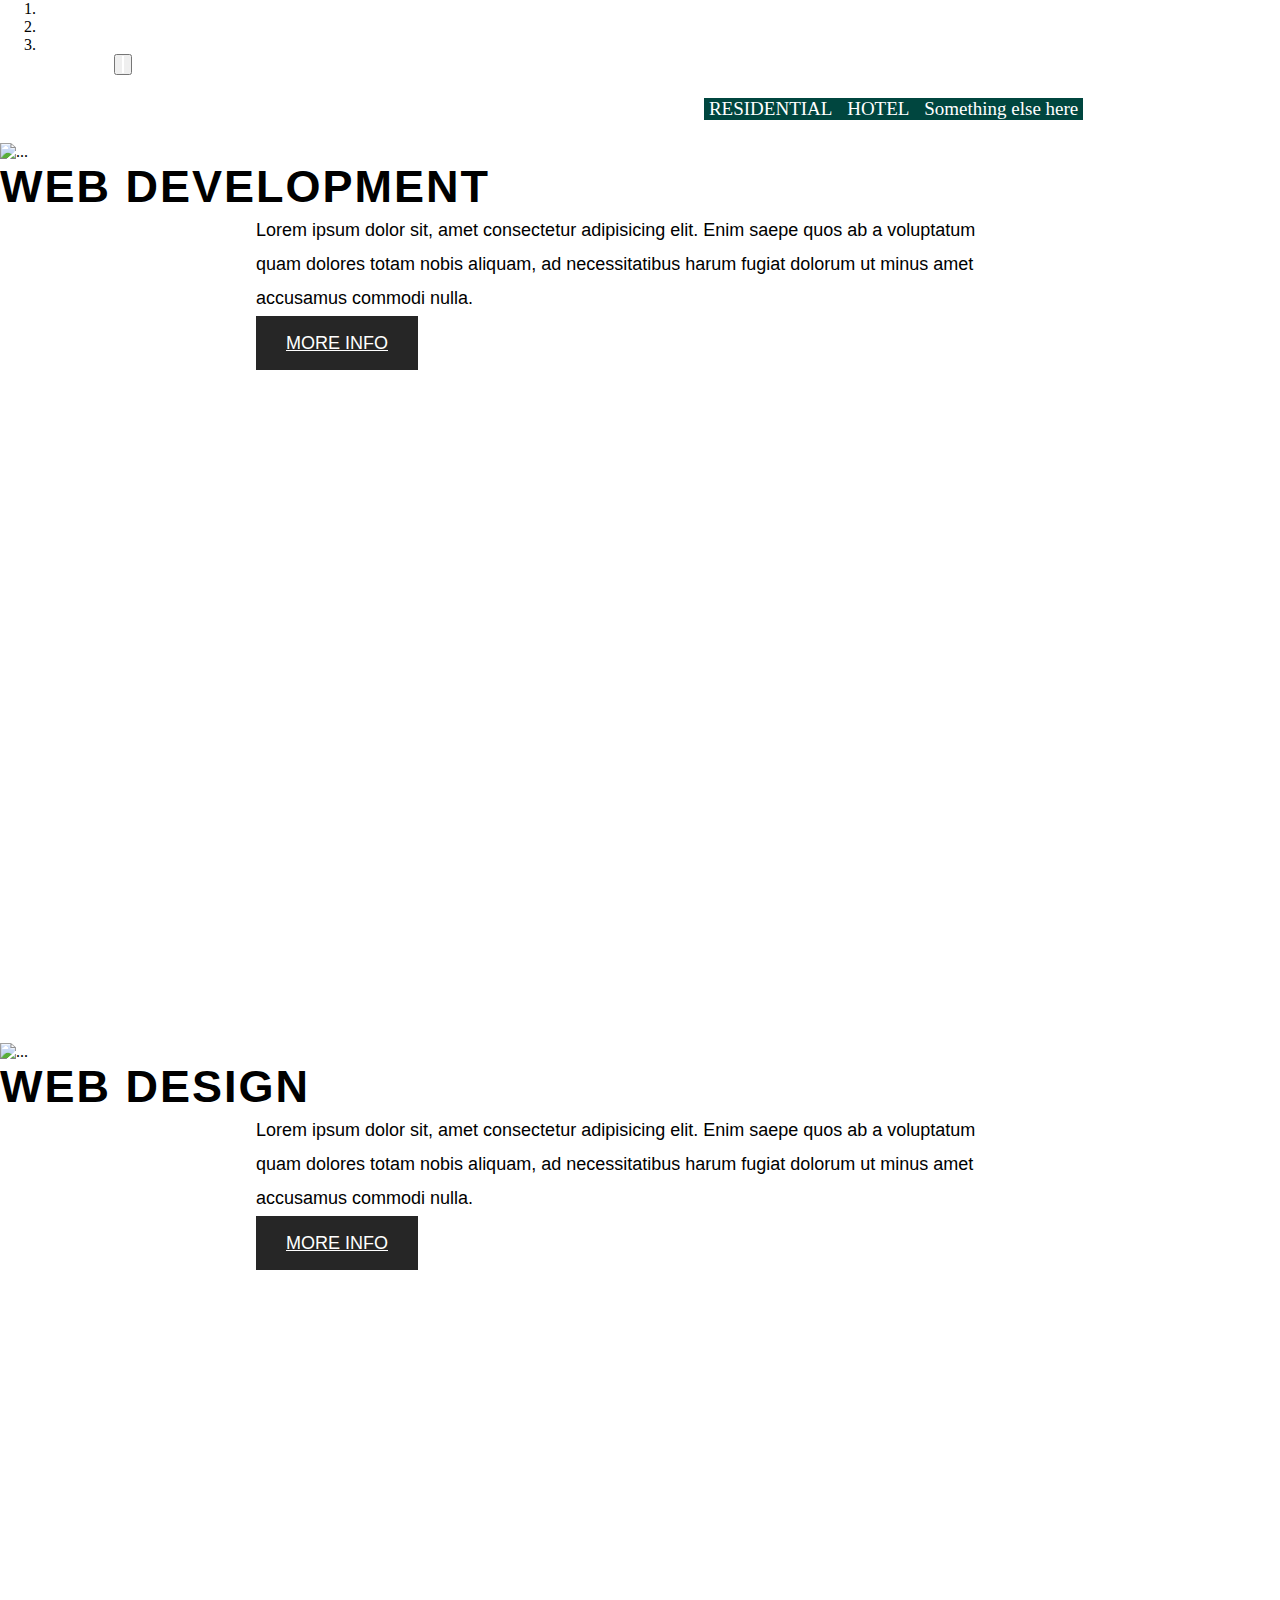
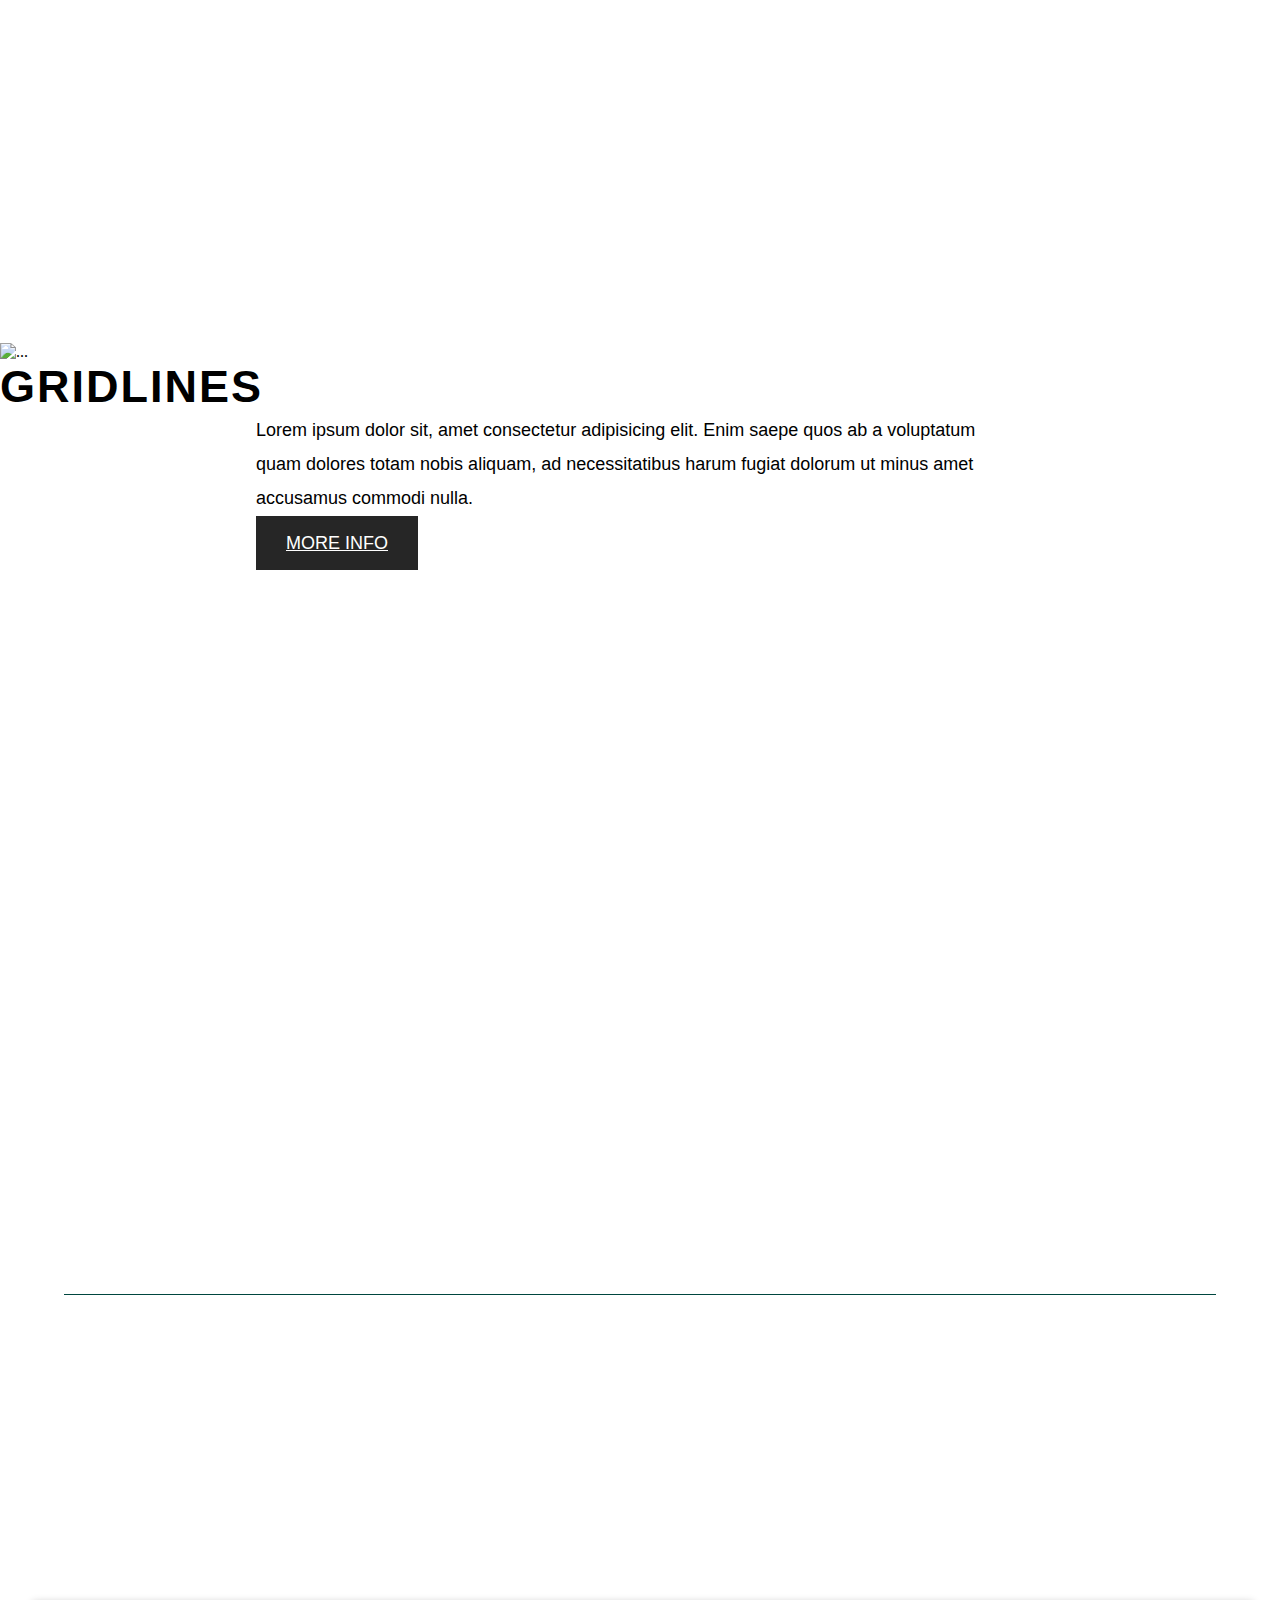
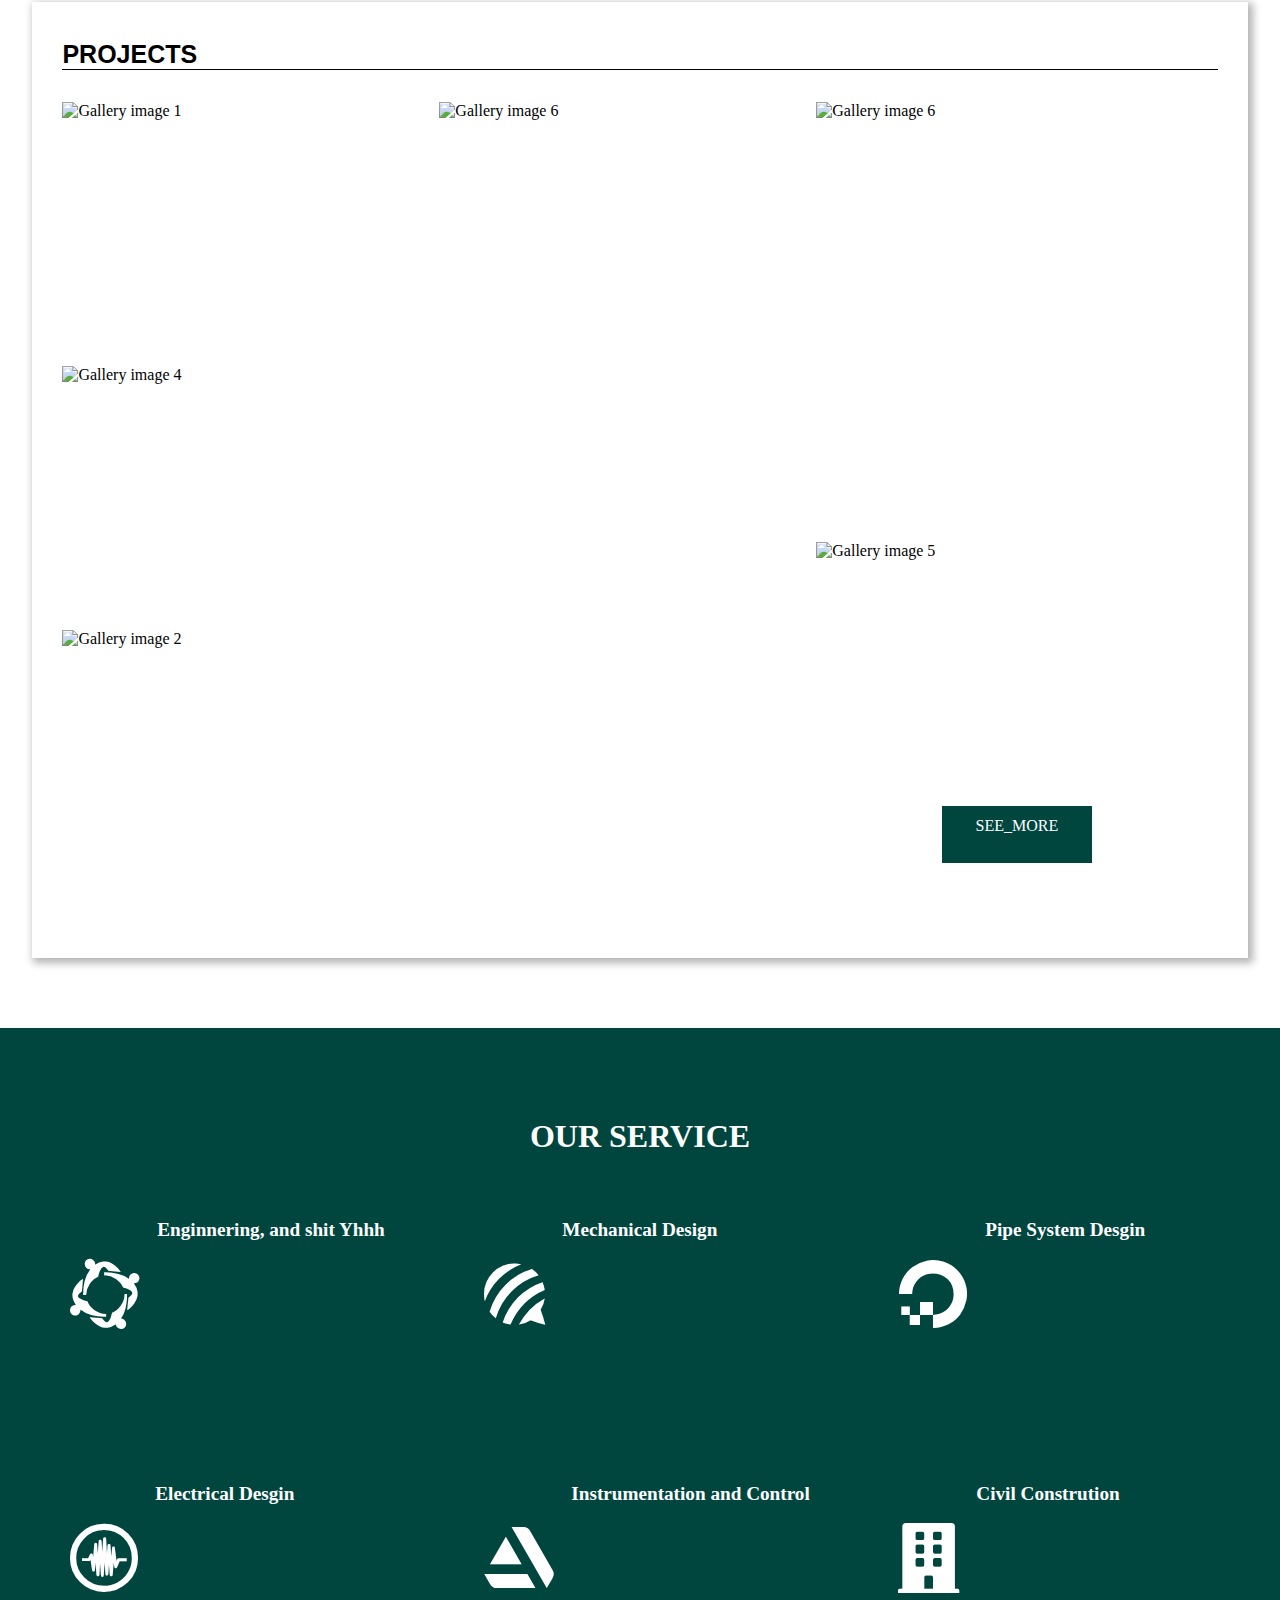
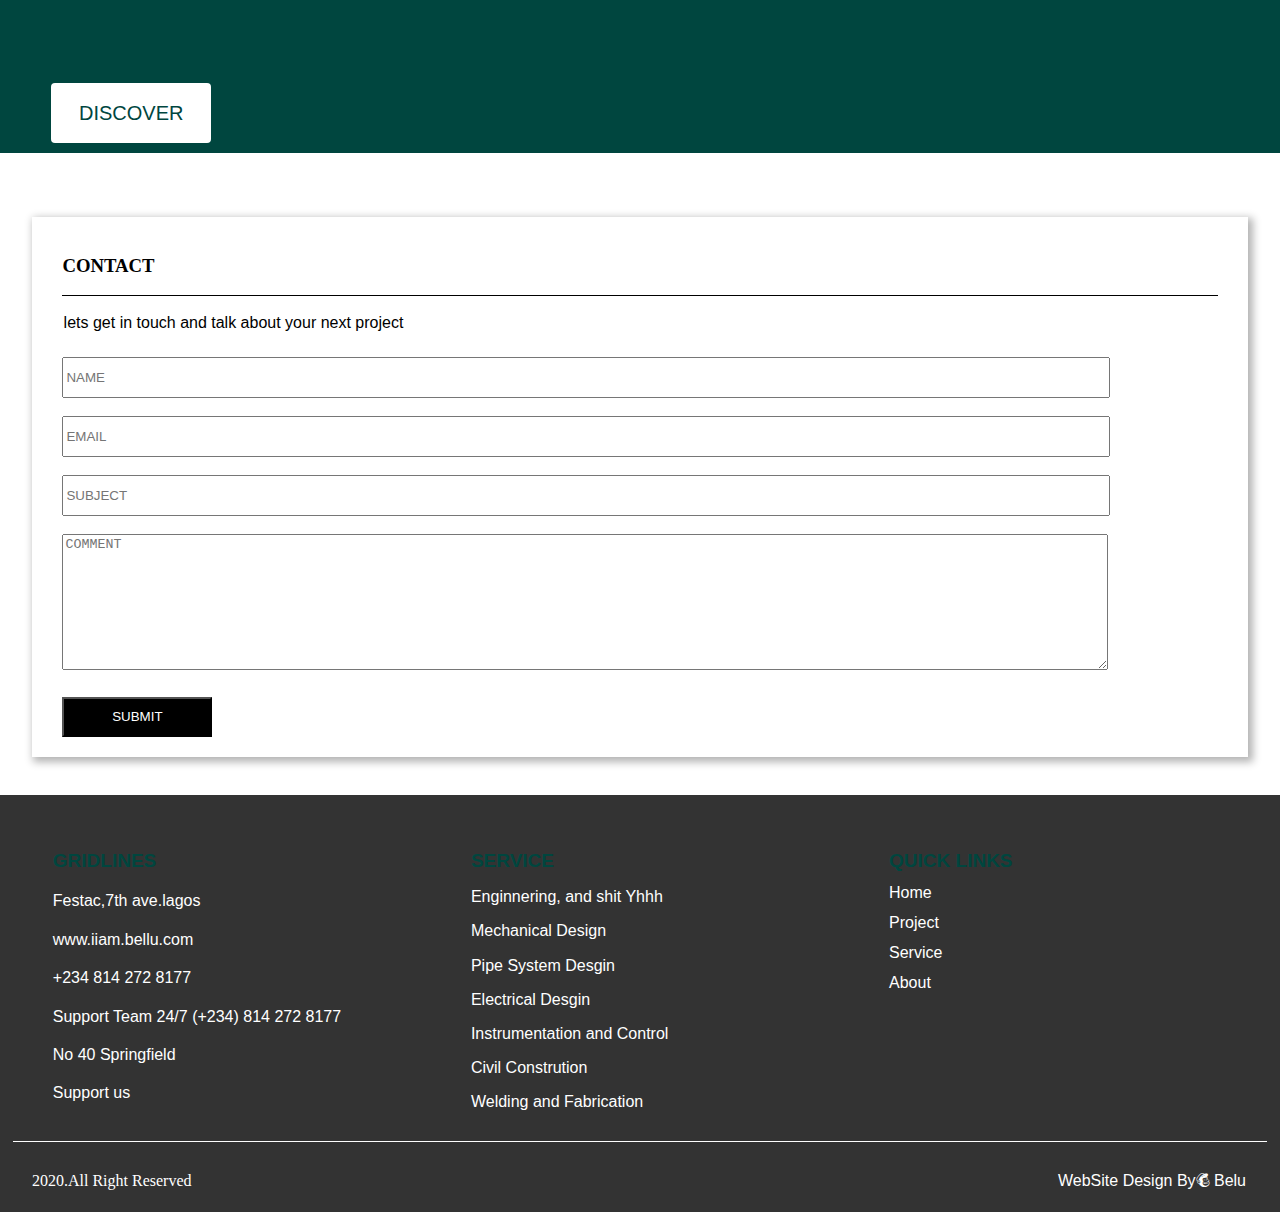
==== index.html @ 049f3a86 "Add files via upload" ====
<!DOCTYPE html>
<html>

<head>
    <meta name="viewport" content="width=device-width,initial-scale=1,maximum-scale=1,user-scalable=no">
    <meta http-equiv="X-UA-Compatible" content="IE=edge,chrome=1">
    <meta name="HandheldFriendly" content="true">
    <meta charset="UTF-8">
    <meta name="viewport" content="width=device-width, initial-scale=1.0">
    <!--icons link-->
    <link rel="stylesheet" href="https://cdnjs.cloudflare.com/ajax/libs/font-awesome/4.7.0/css/font-awesome.min.css">

    <link rel="stylesheet" href="https://cdn.jsdelivr.net/npm/bootstrap@4.5.3/dist/css/bootstrap.min.css" integrity="sha384-TX8t27EcRE3e/ihU7zmQxVncDAy5uIKz4rEkgIXeMed4M0jlfIDPvg6uqKI2xXr2" crossorigin="anonymous">
    <link rel="stylesheet" href="https://cdnjs.cloudflare.com/ajax/libs/animate.css/4.1.1/animate.min.css" />


    <link rel="stylesheet" href="./css/all.css">
    <link rel="stylesheet" href="./css/nav-bar.css">

    <link rel="stylesheet" href="./css/carousel.css">
    <link rel="stylesheet" href="./css/aos.css">
    <link rel="stylesheet" href="./css/grid.css">
    <!---main style-->
    <link rel="stylesheet" href="./css/popci.css">
    <title>BR GRIDLINES</title>

</head>

<body>
    <div id="carouselExampleIndicators" class="carousel slide" data-ride="carousel">
        <ol class="carousel-indicators">
            <li data-target="#carouselExampleIndicators" data-slide-to="0" class="active"></li>
            <li data-target="#carouselExampleIndicators" data-slide-to="1"></li>
            <li data-target="#carouselExampleIndicators" data-slide-to="2"></li>
        </ol>
        <div class="carousel-inner">
            <nav class="navbar navbar-expand-lg navbar-light bg-light fixed-top container-fluid">
                <a class="navbar-brand" href="./index.html" style="color: white;">BR GRIDLINES</a>
                <button class="navbar-toggler" type="button" data-toggle="collapse" data-target="#navbarNav" aria-controls="navbarNav" aria-expanded="false" aria-label="Toggle navigation">
                    <span class="navbar-toggler-icon"></span>
                </button>
                <div class="collapse navbar-collapse " id="navbarNav">
                    <ul class="navbar-nav ">

                        <li class="nav-item">
                            <a href="#" class="nav-link" class="sr-only">CAPBILITIES</a>

                        </li>
                        <li class="nav-item">

                            <a href="./project.html" class="nav-link">PROJECT</a></li>
                        </li>


                        <li class="nav-item dropdown">
                            <a class="nav-link dropdown-toggle" href="#" id="navbarDropdownMenuLink" role="button" data-toggle="dropdown" aria-haspopup="true" aria-expanded="false">
                                BUILDING
                            </a>
                            <div class="dropdown-menu" aria-labelledby="navbarDropdownMenuLink">
                                <a class="dropdown-item" href="./building.html">RESIDENTIAL</a>
                                <a class="dropdown-item" href="#">HOTEL</a>
                                <a class="dropdown-item" href="#">Something else here</a>
                            </div>
                        </li>
                        <li class="nav-item">
                            <a href="" class="nav-link">SERVICE</a>
                        </li>
                        <li class="nav-item">
                            <a href="./about.html" class="nav-link">ABOUT</a>
                        </li>
                    </ul>
                </div>

            </nav>
            <div class="carousel-item active">
                <img src="./image/background2.jpg" class="d-block w-100" alt="...">
                <div class="carousel-caption  d-md-block">
                    <h5 class="animate__animated animate__backInDown" style="animation-delay: 1s;" class="web-h5">WEB DEVELOPMENT
                    </h5>
                    <p class=" animate__animated animate__backInDown" style="animation-delay: 2s;">Lorem ipsum dolor sit, amet consectetur adipisicing elit. Enim saepe quos ab a voluptatum quam dolores totam nobis aliquam, ad necessitatibus harum fugiat dolorum ut minus amet accusamus commodi nulla.</p>
                    <p class=" animate__animated animate__backInDown" style="animation-delay: 3s;"><a href="#">More
                            Info</a></p>
                </div>
            </div>
            <div class="carousel-item">
                <img src="./image/piotr-chrobot-6oUsyeYXgTg-unsplash.jpg" class="d-block w-100" alt="...">
                <div class="carousel-caption  d-md-block">
                    <h5 class=" animate__animated animate__rubberBand" style="animation-delay: 1s;">WEB Design</h5>
                    <p class="animate__animated animate__rubberBand" style="animation-delay: 2s;">Lorem ipsum dolor sit, amet consectetur adipisicing elit. Enim saepe quos ab a voluptatum quam dolores totam nobis aliquam, ad necessitatibus harum fugiat dolorum ut minus amet accusamus commodi nulla.</p>
                    <p class="animate__animated animate__rubberBand" style="animation-delay: 3s;"><a href="#">More
                            Info</a></p>
                </div>
            </div>
            <div class="carousel-item">
                <img src="./image/etienne-beauregard-riverin-B0aCvAVSX8E-unsplash.jpg" class="d-block w-100" alt="...">
                <div class="carousel-caption  d-md-block">
                    <h5 class="animate__animated animate__lightSpeedInRight" style="animation-delay: 1s;">GRIDLINES</h5>
                    <p class="animate__animated animate__lightSpeedInRight" style="animation-delay: 2s;">Lorem ipsum dolor sit, amet consectetur adipisicing elit. Enim saepe quos ab a voluptatum quam dolores totam nobis aliquam, ad necessitatibus harum fugiat dolorum ut minus amet accusamus commodi nulla.</p>
                    <p class="animate__animated animate__lightSpeedInRight" style="animation-delay: 3s;"><a href="#">More Info</a></p>
                </div>
            </div>
        </div>
        <a class="carousel-control-prev" href="#carouselExampleIndicators" role="button" data-slide="prev">

            <span class="sr-only">Previous</span>
        </a>
        <a class="carousel-control-next" href="#carouselExampleIndicators" role="button" data-slide="next">

            <span class="sr-only">Next</span>
        </a>
    </div>

    <div class="text">
        <div class="value-text">
            <div class="span" data-aos="flip-down" data-aos-easing="ease-out-quad">
                <span>Lorem ipsum dolor sit amet consectetur adipisicing elit.
                    Illum ipsa voluptatibus doloribus explicabo obcaecati ullam culpa sint atque? Consequuntur cum,
                    Lorem ipsum dolor sit amet consectetur, adipisicing elit. Ab, commodi. Repellendus provident itaque,
                    officia eum a autem tenetur asperiores, earum iste quaerat alias.
                    Similique consectetur quasi voluptates, omnis consequuntur nobis.</span>
            </div>
        </div>

        <div class="value-text">
            <div class="span" data-aos="fade-right">
                <span>Lorem ipsum dolor sit amet consectetur adipisicing elit.
                    Illum ipsa voluptatibus doloribus explicabo obcaecati ullam culpa sint atque? Consequuntur cum,
                    Lorem ipsum dolor sit amet consectetur, adipisicing elit. Ab, commodi. Repellendus provident itaque,
                    officia eum a autem tenetur asperiores, earum iste quaerat alias.
                    Similique consectetur quasi voluptates, omnis consequuntur nobis.</span>
            </div>
        </div>

        <div class="value-text">
            <div class="span" data-aos="flip-right" data-aos-easing="ease-out-quad">
                <span>Lorem ipsum dolor sit amet consectetur adipisicing elit.
                    Illum ipsa voluptatibus doloribus explicabo obcaecati ullam culpa sint atque? Consequuntur cum,
                    Lorem ipsum dolor sit amet consectetur, adipisicing elit. Ab, commodi. Repellendus provident itaque,
                    officia eum a autem tenetur asperiores, earum iste quaerat alias.
                    Similique consectetur quasi voluptates, omnis consequuntur nobis.</span>
            </div>
        </div>
        <div style="height: 30px;"></div>
    </div>
    <div class="comot"></div>
    <!----project-->
    <div class="project">
        <div class="head">
            <p>PROJECTS</p>

        </div>

        <div class="comot"></div>
        <div class="container">
            <div class="gallery">
                <figure class="gallery__item gallery__item--1">
                    <img src="./image/screen/Screenshot_20201126-093305.png" alt="Gallery image 1" class="gallery__img">
                </figure>
                <figure class="gallery__item gallery__item--2">
                    <img src="./image/screen/Screenshot_20201126-093057.png" alt="Gallery image 6" class="gallery__img">
                </figure>
                <figure class="gallery__item gallery__item--3">
                    <img src="./image/screen/Screenshot_20201126-093332.png" alt="Gallery image 6" class="gallery__img">
                </figure>
                <figure class="gallery__item gallery__item--4">
                    <img src="./image/screen/Screenshot_20201126-093109.png" alt="Gallery image 4" class="gallery__img">
                </figure>
                <figure class="gallery__item gallery__item--5">
                    <img src="./image/screen/Screenshot_20201126-093252.png" alt="Gallery image 2" class="gallery__img">
                </figure>
                <figure class="gallery__item gallery__item--6">
                    <img src="./image/screen/Screenshot_20201126-093318.png" alt="Gallery image 5" class="gallery__img">
                </figure>
                <div class="comot"></div>
                <div class="gallery__item gallery__item--7">
                    <a href="project.html">
                        <div class="see-more" class="gallery__img">SEE_MORE</div>
                    </a>
                </div>


            </div>

        </div>

    </div>

    <div class="container-box">
        <h2>OUR SERVICE</h2>

        <div class="box">
            <div class="i"><i class="fab fa-hornbill"></i></div>
            <div class="t">
                <p><strong>Enginnering, and shit Yhhh</strong></p>
                <div data-aos="flip-down" data-aos-easing="ease-out-quad">
                    <span>Lorem ipsum dolor sit amet consectetur adipisicing elit. Repellendus, adipisci dolorem.
                        cumque. Quo fuga quam in ut non, at deleniti placeat amet consectetur adipisicing elit.</span>
                </div>
            </div>

        </div>

        <div class="box">
            <div class="i"><i class="fab fa-forumbee"></i></div>
            <div class="t">
                <p><strong>Mechanical Design</strong></p>
                <div data-aos="fade" data-aos-easing="ease-out-quad">
                    <span>Lorem ipsum dolor sit amet consectetur adipisicing elit. Repellendus, adipisci dolorem.
                        cumque. Quo fuga quam in ut non, at deleniti placeat amet consectetur adipisicing elit.</span>
                </div>
            </div>

        </div>

        <div class="box">
            <div class="i"><i class="fab fa-digital-ocean"></i></div>
            <div class="t">
                <p><strong>Pipe System Desgin</strong></p>
                <div data-aos="flip-left" data-aos-easing="ease-out-quad">
                    <span>Lorem ipsum dolor sit amet consectetur adipisicing elit. Repellendus, adipisci dolorem.
                        cumque. Quo fuga quam in ut non, at deleniti placeat amet consectetur adipisicing elit.</span>
                </div>
            </div>

        </div>

        <div class="box">
            <div class="i"><i class="fab fa-creative-commons-sampling"></i></div>
            <div class="t">
                <p><strong>Electrical Desgin</strong></p>
                <div data-aos="flip-up" data-aos-easing="ease-out-quad">
                    <span>Lorem ipsum dolor sit amet consectetur adipisicing elit. Repellendus, adipisci dolorem.
                        cumque. Quo fuga quam in ut non, at deleniti placeat amet consectetur adipisicing elit.</span>

                </div>
            </div>

        </div>

        <div class="box">
            <div class="i"><i class="fab fa-artstation"></i></div>
            <div class="t">
                <p><strong>Instrumentation and Control</strong></p>
                <div data-aos="flip-right" data-aos-easing="ease-out-quad">
                    <span>Lorem ipsum dolor sit amet consectetur adipisicing elit. Repellendus, adipisci dolorem.
                    cumque. Quo fuga quam in ut non, at deleniti placeat amet consectetur adipisicing elit.</span>

                </div>
            </div>

        </div>

        <div class="box">
            <div class="i"><i class="fas fa-building"></i></div>
            <div class="t">
                <p><strong>Civil Constrution</strong></p>
                <div data-aos="flip-up" data-aos-easing="ease-out-quad">
                    <span>Lorem ipsum dolor sit amet consectetur adipisicing elit. Repellendus, adipisci dolorem. cumque.
                        Quo fuga quam in ut non, at deleniti placeat amet consectetur adipisicing elit.</span>
                </div>

            </div>

        </div>

        <div class="comot"></div>
        <a href="" ">
            <button class="view "><span>DISCOVER</span></button>
        </a>

        <div style="height: 10px; "></div>
    </div>

    <div class="contact ">
        <div class="head ">
            <H3>CONTACT</H3>
            <br>
        </div>
        <br>
        <p>lets get in touch and talk about your next project</p>
        <div class="comot "></div>
        <div class="contact-form ">
            <form action=" ">
                <input type="text " name=" " id=" " placeholder="NAME " maxlength="20 " required><br><br>

                <input type="email " name=" " id=" " placeholder="EMAIL " maxlength="15 " required><br><br>

                <input type="text " name=" " id=" " placeholder="SUBJECT " maxlenght="15 " required><br><br>

                <textarea name=" " type="textarea " id=" " cols="30 " rows="10 " placeholder="COMMENT " readonly></textarea>
                <div class="comot "></div>

                <button type="submit " class="button ">SUBMIT</button>
            </form>
        </div>

    </div>

    <footer style="background-image:url(./image/One_Belleview_Station.jpg); ">
        <div class="footer-cvr ">
            <div class="footer-ul ">
                <div class="list-ul ">
                    <ul>
                        <h4>GRIDLINES</h4>
                        <li>Festac,7th ave.lagos </li>
                        <li>www.iiam.bellu.com</li>
                        <li>+234 814 272 8177</li>
                        <li>Support Team 24/7 (+234) 814 272 8177</li>
                        <li>No 40 Springfield</li>
                        <li>Support us</li>
                    </ul>
                </div>

                <div class="list-ul2 ">
                    <ul>
                        <h4>SERVICE</h4>
                        <li>Enginnering, and shit Yhhh </li>
                        <li>Mechanical Design</li>
                        <li>Pipe System Desgin</li>
                        <li>Electrical Desgin</li>
                        <li>Instrumentation and Control</li>
                        <li>Civil Constrution</li>
                        <li>Welding and Fabrication</li>
                    </ul>
                </div>

                <div class="list-ul3 ">
                    <ul>
                        <h4>QUICK LINKS</h4>
                        <li><a href="./index.html ">Home</a></li>
                        <li><a href="./project.html "> Project</a></li>
                        <li><a href=" ">Service</a></li>
                        <li><a href="./about.html ">About</a></li>

                    </ul>
                </div>
                <div style="height: 30px; "></div>
            </div>
            <div style="height: 30px; "></div>
            <div class="last-footer ">
                <div class="all ">
                    2020.All Right Reserved
                </div>
                <div class="designer ">
                    <a href="mailto:iiam.bellu@gmail.com "> WebSite Design By<i class="fab fa-mailchimp "></i> Belu</a>
                </div>
            </div>
        </div>
    </footer>
</body>
<script src="./js/aos.js "></script>

<script type="text/javascript ">
    AOS.init({
        offset: 200,
        duration: 2000,
    });
</script>

<script src="https://code.jquery.com/jquery-3.5.1.slim.min.js " integrity="sha384-DfXdz2htPH0lsSSs5nCTpuj/zy4C+OGpamoFVy38MVBnE+IbbVYUew+OrCXaRkfj " crossorigin="anonymous "></script>
<script src="https://cdn.jsdelivr.net/npm/popper.js@1.16.1/dist/umd/popper.min.js " integrity="sha384-9/reFTGAW83EW2RDu2S0VKaIzap3H66lZH81PoYlFhbGU+6BZp6G7niu735Sk7lN " crossorigin="anonymous "></script>
<script src="https://cdn.jsdelivr.net/npm/bootstrap@4.5.3/dist/js/bootstrap.min.js " integrity="sha384-w1Q4orYjBQndcko6MimVbzY0tgp4pWB4lZ7lr30WKz0vr/aWKhXdBNmNb5D92v7s " crossorigin="anonymous "></script>
<script src="./js/navbar.js "></script>


</html>
---- css/nav-bar.css ----
nav {
                  height: auto;
                  z-index: -999;
              }
              
              .bg-light {
                  transition: 750ms ease;
                  color: white;
                  background-color: transparent!important;
              }
              
              .bg-light.scrolled {
                  background-color: #00463f !important;
                  box-shadow: 0px 3px 8px 0px rgba(0, 0, 0, 0.5);
              }
              
              .navbar-yellow {
                  background-color: #00463f!important;
              }
              
              .navbar-nav,
              #navbarNav a {
                  width: auto;
                  color: white!important;
                  margin: 5px;
                  font-size: 19px;
              }
              
              .navbar-collapse {
                  margin-left: 34%;
              }
              
              .nav-item {
                  display: inline-block;
              }
              
              .navbar-nav {
                  margin: auto;
              }
              
              .navbar-nav li {
                  height: 44px;
                  width: auto;
                  border: 1px solid transparent;
                  transition: border-bottom 1s ease;
              }
              
              .navbar-nav a {
                  text-decoration: none;
                  transition: color .5s;
                  font-family: Cambria, Cochin, Georgia, Times, 'Times New Roman', serif;
              }
              
              .navbar-nav li:hover {
                  border-bottom: 1px solid white;
                  width: auto;
              }
              
              .dropdown-menu {
                  color: black!important;
                  background-color: #00463f;
              }
              
              .dropdown-menu a:hover {
                  text-decoration: underline;
                  background-color: #00463f;
              }
              
              .navbar-toggler-icon {
                  background-color: white!important;
                  border: 1px solid white!important;
                  width: 40px;
                  height: 35px;
              }
              
              @media screen and (max-width:991px) {
                  .navbar-collapse {
                      margin-left: -5px;
                  }
                  .nav-item {
                      display: block;
                  }
                  .navbar ul {
                      float: left;
                      width: 100%;
                  }
                  .nav-link a:hover {
                      border-bottom: 1px solid white;
                  }
                  .nav-link {
                      margin-top: 40px;
                  }
                  .bg-light.scrolled {
                      background-color: #00463f !important;
                      box-shadow: 0px 3px 8px 0px rgba(0, 0, 0, 0.5);
                  }
              }
              
              .about {
                  height: 40px;
                  color: white;
                  text-align: right;
              }
              
              .head-cvr .navbar-brand a {
                  font-family: 'Gill Sans', 'Gill Sans MT', Calibri, 'Trebuchet MS', sans-serif;
              }
              
              @media screen and (max-width:360px) {
                  .navbar-nav li:hover {
                      border-bottom: 1px solid #00463f;
                  }
              }
---- css/carousel.css ----
.carousel-item {
    height: 100vh;
    min-height: 300px;
    background: no-repeat center center scroll;
    -webkit-background-size: cover;
    background-size: cover;
}

.carousel-caption {
    bottom: 200px;
}

.carousel-caption h5 {
    font-size: 45px;
    text-transform: uppercase;
    letter-spacing: 2px;
    font-family: 'Franklin Gothic Medium', 'Arial Narrow', Arial, sans-serif;
}

.carousel-caption p {
    width: 60%;
    margin: auto;
    font-size: 18px;
    line-height: 1.9;
    font-family: 'Trebuchet MS', 'Lucida Sans Unicode', 'Lucida Grande', 'Lucida Sans', Arial, sans-serif;
}

h5:hover,
p:hover {
    transition: 2s ease;
    color: #00463f;
}

.carousel-caption a {
    text-transform: uppercase;
    background-color: #262626;
    padding: 10px 30px;
    display: inline-block;
    color: #fff;
}

.w-100 {
    height: 100vh;
}

@media screen and (max-width:991px) {
    .carousel-caption {
        bottom: 100px;
    }
}

@media screen and (max-width:854px) {
    .carousel-caption h5 {
        font-size: larger;
    }
    .carousel-caption {
        bottom: 90px;
    }
    .carousel-caption p {
        width: 60%;
        margin: auto;
        font-size: 12px;
    }
}

@media screen and (max-width:768px) {
    .carousel-caption h5 {
        font-size: x-large;
    }
    .carousel-caption {
        bottom: 300px;
    }
    .carousel-caption p {
        width: 60%;
        margin: auto;
        font-size: 15px;
    }
}

@media screen and (max-width:732px) {
    .carousel-caption {
        bottom: 40px;
    }
}

@media screen and (max-width:640px) {
    .carousel-caption h5 {
        font-size: x-large;
    }
    .carousel-caption p {
        width: 60%;
        margin: auto;
        font-size: 13px;
    }
    .carousel-caption {
        bottom: 60px;
    }
}

@media screen and (max-width:600px) {
    .carousel-caption h5 {
        font-size: x-large;
    }
    .carousel-caption p {
        width: 60%;
        margin: auto;
        font-size: 13px;
    }
    .carousel-caption {
        bottom: 300px;
    }
}

@media screen and (max-width:500px) {
    .carousel-caption h5 {
        font-size: x-large;
    }
    .carousel-caption p {
        width: 60%;
        margin: auto;
        font-size: 13px;
    }
    .carousel-caption {
        bottom: 90px;
    }
}

@media screen and (Max-width:480px) {
    .carousel-caption h5 {
        font-size: xx-large;
    }
    .carousel-caption {
        bottom: 200px;
    }
}

@media screen and (Max-width:460px) {
    .carousel-caption h5 {
        font-size: xx-large;
    }
    .carousel-caption {
        bottom: 200px;
    }
    .carousel-caption p {
        width: 60%;
        margin: auto;
        font-size: 14px;
        line-height: 1.9;
        font-family: 'Trebuchet MS', 'Lucida Sans Unicode', 'Lucida Grande', 'Lucida Sans', Arial, sans-serif;
    }
}

@media screen and (Max-width:384px) {
    .carousel-caption h5 {
        font-size: 1.3rem;
    }
    .carousel-caption p {
        font-size: 13px;
    }
    .carousel-caption {
        bottom: 89px;
    }
}

@media screen and (Max-width:375px) {
    .carousel-caption h5 {
        font-size: large;
    }
    .carousel-caption {
        bottom: 10px;
    }
}

@media screen and (Max-width:360px) {
    .carousel-caption h5 {
        font-size: xx-large;
    }
    .carousel-caption {
        bottom: 200px;
    }
    .carousel-caption p {
        width: 300px;
        margin: auto;
        font-size: 14px;
        text-align: center;
    }
}

@media screen and (Max-width:320px) {
    .carousel-caption h5 {
        font-size: medium;
    }
    .carousel-caption {
        bottom: 80px;
    }
    .carousel-caption p {
        width: 60%;
        margin: auto;
        font-size: 11px;
    }
}
---- css/grid.css ----
*,
*::after,
*::before {
  margin: 0;
  

}

html {
  box-sizing: border-box;
   
}


.container {
  width: 95%;
  margin: 2rem auto; 
  
}

.gallery {
	
  display: grid;
  grid-template-columns: repeat(9, 1fr);
  grid-template-rows: repeat(10, 5vw);
  grid-gap: 1.5rem; 
}

.gallery__img {
  width: 100%;
  height: 100%;
  object-fit: cover;
  display: block; 
}
.gallery__img:hover{
	box-shadow: 0px 8px 16px 0px rgba(0,0,0,0.5);
	cursor: pointer;
}

.gallery__item--1 {
  grid-column-start: 1;
  grid-column-end: 4;
  grid-row-start: 1;
  grid-row-end: 4;

  /** Alternative Syntax **/
  /* grid-column: 1 / span 2;  */
  /* grid-row: 1 / span 2; */
}

.gallery__item--2 {
  grid-column-start: 4;
  grid-column-end: 7;
  grid-row-start: 1;
  grid-row-end: 4;

  /** Alternative Syntax **/
  /* grid-column: 3 / span 2;  */
  /* grid-row: 1 / span 2; */
}

.gallery__item--3 {
  grid-column-start: 7;
  grid-column-end: 10;
  grid-row-start: 1;
  grid-row-end: 6;

  /** Alternative Syntax **/
  /* grid-column: 5 / span 4;
  grid-row: 1 / span 5; */
}

.gallery__item--4 {
  grid-column-start: 1;
  grid-column-end: 7;
  grid-row-start: 4;
  grid-row-end: 7;

  /** Alternative Syntax **/
  /* grid-column: 1 / span 4;  */
  /* grid-row: 3 / span 3; */
}

.gallery__item--5 {
  grid-column-start: 1;
  grid-column-end: 7;
  grid-row-start: 7;
  grid-row-end: 10;

  /** Alternative Syntax **/
  /* grid-column: 1 / span 4; */
  /* grid-row: 6 / span 3; */
}

.gallery__item--6 {
  grid-column-start: 7;
  grid-column-end: 10;
  grid-row-start: 6;
  grid-row-end: 9;

  /** Alternative Syntax **/
  /* grid-column: 5 / span 4; */
  /* grid-row: 6 / span 3; */
}
.see-more{
 
  width:150px;
  height: 46px;
 padding-top:7% ;
  background-color:#00463f;
  color: white;
  text-align: center;
  float: right;
}
.see-more:hover{
  background-color: black;
  color: white;
}
@media screen and (max-width:854px){
	.gallery__item--1 {
		grid-column-start: 1;
		grid-column-end: 6;
		grid-row-start: 1;
		grid-row-end: 4;
	
		/** Alternative Syntax **/
		/* grid-column: 1 / span 2;  */
		/* grid-row: 1 / span 2; */
	}
	
	.gallery__item--2 {
		grid-column-start: 6;
		grid-column-end: 10;
		grid-row-start: 1;
		grid-row-end: 4;
	
		/** Alternative Syntax **/
		/* grid-column: 3 / span 2;  */
		/* grid-row: 1 / span 2; */
	}
	.gallery__item--3 {
		grid-column-start: 1;
		grid-column-end: 6;
		grid-row-start: 4;
		grid-row-end: 7;
	  
		/** Alternative Syntax **/
		/* grid-column: 5 / span 4;
		grid-row: 1 / span 5; */
	}
	  
	  .gallery__item--4 {
		grid-column-start: 6;
		grid-column-end: 10;
		grid-row-start: 4;
		grid-row-end: 7;
	  
		/** Alternative Syntax **/
		/* grid-column: 1 / span 4;  */
		/* grid-row: 3 / span 3; */
	  }
	  
	  .gallery__item--5 {
		grid-column-start: 1;
		grid-column-end: 6;
		grid-row-start: 7;
		grid-row-end: 10;
	  
		/** Alternative Syntax **/
		/* grid-column: 1 / span 4; */
		/* grid-row: 6 / span 3; */
	}
	.gallery__item--6 {
		grid-column-start: 6;
		grid-column-end: 10;
		grid-row-start: 7;
		grid-row-end: 10;
	  
		/** Alternative Syntax **/
		/* grid-column: 5 / span 4; */
		/* grid-row: 6 / span 3; */
	}
	.gallery__item--7 {
		grid-column-start: 1;
		grid-column-end: 6;
		grid-row-start: 10;
		grid-row-end: 13;
		
	}
	 
	.gallery__item--8 {
	  grid-column-start: 6;
	  grid-column-end: 10;
	  grid-row-start: 10;
	  grid-row-end: 13;
	  
	}
	
}
@media screen and (max-width:476px){
	.gallery__item--1 {
		grid-column-start: 1;
		grid-column-end: 10;
		grid-row-start: 1;
		grid-row-end: 6;
	
		/** Alternative Syntax **/
		/* grid-column: 1 / span 2;  */
		/* grid-row: 1 / span 2; */
	}
	.gallery__item--2 {
		grid-column-start: 1;
		grid-column-end: 10;
		grid-row-start: 6;
		grid-row-end: 11;
	
		/** Alternative Syntax **/
		/* grid-column: 3 / span 2;  */
		/* grid-row: 1 / span 2; */
	}
	.gallery__item--3 {
		grid-column-start: 1;
		grid-column-end: 10;
		grid-row-start: 11;
		grid-row-end: 19;
	  
		/** Alternative Syntax **/
		/* grid-column: 5 / span 4;
		grid-row: 1 / span 5; */
	}
	  
	  .gallery__item--4 {
		grid-column-start: 1;
		grid-column-end: 10;
		grid-row-start: 20;
		grid-row-end: 25;
	  
		/** Alternative Syntax **/
		/* grid-column: 1 / span 4;  */
		/* grid-row: 3 / span 3; */
	  }
	  
	  .gallery__item--5 {
		grid-column-start: 1;
		grid-column-end: 10;
		grid-row-start: 26;
		grid-row-end: 28;
	  
		/** Alternative Syntax **/
		/* grid-column: 1 / span 4; */
		/* grid-row: 6 / span 3; */
	}
	.gallery__item--6 {
		grid-column-start: 1;
		grid-column-end: 10;
		grid-row-start: 29;
		grid-row-end: 31;
	  
		/** Alternative Syntax **/
		/* grid-column: 5 / span 4; */
		/* grid-row: 6 / span 3; */
	}
	.gallery__item--7 {
		grid-column-start: 1;
		grid-column-end: 4;
		grid-row-start: 31;
		grid-row-end: 35;
		
	}
	 .see-more{
		float: left;
	 }
}
---- css/popci.css ----
body {
        margin: 0;
        /*
	background: url("/image/Gamla_Stan_Town_in_Sweden_Fine_Wallpapers2\ \(2\).jpg") no-repeat;*/
    }
    
    html {
        overflow: scroll;
        overflow-x: hidden;
        scroll-behavior: smooth;
    }
    
    .bcvr {
        width: 100%;
        height: 718px;
        background-color: rgba(38, 38, 38, 0.5);
    }
    
    .comot {
        clear: both;
    }
    
    .topimg {
        width: 100%;
        height: 68px;
    }
    
    .text {
        width: 90%;
        height: auto;
        margin: auto;
        margin-top: 4%;
        text-align: center;
        border-top: 1px #00463f solid;
        font-family: 'Franklin Gothic Medium', 'Arial Narrow', Arial, sans-serif;
        color: #00463f;
    }
    
    .value-text {
        width: 90%;
        height: auto;
        text-align: center;
        margin-left: 3.9%;
        float: left;
    }
    
    .span {
        margin-top: 3%;
    }
    /*PROJECT*/
    
    .project {
        box-shadow: 3px 3px 8px 2px rgba(0, 0, 0, 0.3);
        width: 95%;
        height: auto;
        padding-top: 3%;
        margin: auto;
        margin-top: 4%;
        background-color: white;
    }
    
    .project .head {
        width: 95%;
        margin: auto;
        border-bottom: 1px groove black;
        font-weight: bold;
    }
    
    .head p {
        font-size: 25px;
        font-family: 'Gill Sans', 'Gill Sans MT', Calibri, 'Trebuchet MS', sans-serif;
    }
    
    .container-box {
        width: 100%;
        height: auto;
        margin-top: 3%;
        background-color: #00463f;
        padding-top: 2%;
        display: inline-block;
    }
    
    .container-box h2 {
        color: white;
        margin-top: 5%;
        text-align: center;
        font-size: xx-large;
    }
    
    .box {
        width: 350px;
        height: 200px;
        margin-left: 5%;
        margin-top: 5%;
        display: flex;
        float: left;
    }
    
    .box p {
        color: white;
        font-size: larger;
    }
    
    .box span {
        opacity: 0.7;
        color: white;
        font-size: 16px;
        display: inline-block;
    }
    
    .i {
        width: 200px;
        height: 100px;
        margin-top: 40px;
    }
    
    .t {
        margin-left: 3%;
    }
    
    .view {
        width: 160px;
        margin-left: 4%;
        height: 60px;
        border-radius: 4px;
        border: none;
        color: #00463f;
        background-color: white;
        transition: all 0.5s;
        cursor: pointer;
        font-size: 20px;
        text-align: center;
    }
    
    .view span {
        transition: 0.5s;
        cursor: pointer;
        position: relative;
        display: inline-block;
        position: relative;
    }
    
    .view span:after {
        content: '>>';
        position: absolute;
        opacity: 0;
        right: -90px;
        transform: 0.5s;
        top: 0px;
    }
    
    .view:hover span {
        padding-right: 30%;
    }
    
    .view:hover span:after {
        right: 10px;
        opacity: 1;
    }
    
    .box i {
        font-size: 70px;
        color: white;
        padding: 0 .4rem;
        cursor: pointer;
    }
    /*contact*/
    
    .contact {
        height: auto;
        margin: auto;
        margin-top: 5%;
        padding-top: 3%;
        width: 95%;
        box-shadow: 3px 3px 8px 2px rgba(0, 0, 0, 0.3);
    }
    
    .contact p {
        margin-left: 2.6%;
        font-family: 'Gill Sans', 'Gill Sans MT', Calibri, 'Trebuchet MS', sans-serif;
    }
    
    .contact .head {
        width: 95%;
        margin: auto;
        border-bottom: 1px groove black;
        font-weight: bold;
    }
    
    .contact-form {
        width: 95%;
        height: 400px;
        margin: auto;
        margin-top: 2%;
    }
    
    input {
        width: 90%;
        height: 35px;
    }
    
    textarea {
        width: 90%;
        height: 130px;
    }
    
    .button {
        width: 150px;
        margin-top: 2%;
        height: 40px;
        background-color: black;
        color: white;
    }
    /*footer*/
    
    footer {
        width: 100%;
        background: url('/image/One_Belleview_Station.jpg');
        height: auto;
        margin-top: 3%;
    }
    
    .footer-cvr {
        width: 100%;
        height: auto;
        background-color: rgba(0, 0, 0, 0.8);
        padding-top: 2%;
    }
    
    .footer-ul {
        width: 98%;
        height: auto;
        display: grid;
        grid-template-columns: 1fr 1fr 1fr;
        margin: auto;
        border-bottom: 1px solid white;
    }
    
    h4 {
        color: #00463f;
    }
    
    .footer-ul a {
        text-decoration: none;
        color: white;
    }
    
    .footer-ul a:hover {
        text-decoration: underline;
        color: #00463f;
    }
    
    .list-ul ul {
        width: 340px;
        height: auto;
        color: white;
        margin-top: 7%;
        list-style: none;
        float: left;
        font-family: 'Lucida Sans', 'Lucida Sans Regular', 'Lucida Grande', 'Lucida Sans Unicode', Geneva, Verdana, sans-serif;
    }
    
    .list-ul2 ul {
        margin-top: 7%;
        width: 270px;
        height: auto;
        color: white;
        list-style: none;
        float: left;
        font-family: 'Lucida Sans', 'Lucida Sans Regular', 'Lucida Grande', 'Lucida Sans Unicode', Geneva, Verdana, sans-serif;
    }
    
    .list-ul3 ul {
        margin-top: 7%;
        width: 200px;
        height: auto;
        color: white;
        list-style: none;
        text-decoration: none;
        float: left;
        font-family: 'Lucida Sans', 'Lucida Sans Regular', 'Lucida Grande', 'Lucida Sans Unicode', Geneva, Verdana, sans-serif;
    }
    
    .list-ul li,
    .list-ul2 li,
    .list-ul3 li {
        margin-top: 6%;
    }
    
    .list-ul h4,
    .list-ul2 h4,
    .list-ul3 h4 {
        font-size: 19px;
        font-family: 'Lucida Sans', 'Lucida Sans Regular', 'Lucida Grande', 'Lucida Sans Unicode', Geneva, Verdana, sans-serif;
    }
    
    .last-footer {
        width: 95%;
        height: auto;
        margin: auto;
        display: flex;
        justify-content: space-between;
    }
    
    .all {
        width: 200px;
        height: 40px;
        color: white;
    }
    
    .designer {
        width: 190px;
        height: 40px;
        color: white;
        float: right;
        font-family: 'Trebuchet MS', 'Lucida Sans Unicode', 'Lucida Grande', 'Lucida Sans', Arial, sans-serif;
        cursor: pointer;
    }
    
    .designer a {
        color: white;
        text-decoration: none;
    }
    
    .designer a:hover {
        color: #00463f;
    }
    
    @media screen and (max-width:976px) {
        .footer-ul {
            grid-template-columns: 1fr 1fr;
        }
        .list-ul3 {
            margin-left: 0;
        }
    }
    
    @media screen and (max-width:718px) {
        .footer-ul {
            grid-template-columns: 1fr;
        }
        .view {
            width: 100px;
            margin-left: 4%;
            height: 60px;
            border-radius: 4px;
            border: none;
            color: #00463f;
            background-color: white;
            transition: all 0.5s;
            cursor: pointer;
            font-size: 17px;
            text-align: center;
        }
    }
    
    @media screen and (max-width:476px) {
        .gallery__item--1 {
            grid-column-start: 1;
            grid-column-end: 10;
            grid-row-start: 1;
            grid-row-end: 6;
            /** Alternative Syntax **/
            /* grid-column: 1 / span 2;  */
            /* grid-row: 1 / span 2; */
        }
        .gallery__item--2 {
            grid-column-start: 1;
            grid-column-end: 10;
            grid-row-start: 6;
            grid-row-end: 11;
            /** Alternative Syntax **/
            /* grid-column: 3 / span 2;  */
            /* grid-row: 1 / span 2; */
        }
        .gallery__item--3 {
            grid-column-start: 1;
            grid-column-end: 10;
            grid-row-start: 11;
            grid-row-end: 14;
            /** Alternative Syntax **/
            /* grid-column: 5 / span 4;
		grid-row: 1 / span 5; */
        }
        .gallery__item--4 {
            grid-column-start: 1;
            grid-column-end: 10;
            grid-row-start: 14;
            grid-row-end: 17;
            /** Alternative Syntax **/
            /* grid-column: 1 / span 4;  */
            /* grid-row: 3 / span 3; */
        }
        .gallery__item--5 {
            grid-column-start: 1;
            grid-column-end: 10;
            grid-row-start: 17;
            grid-row-end: 21;
            /** Alternative Syntax **/
            /* grid-column: 1 / span 4; */
            /* grid-row: 6 / span 3; */
        }
        .gallery__item--6 {
            grid-column-start: 1;
            grid-column-end: 10;
            grid-row-start: 21;
            grid-row-end: 24;
            /** Alternative Syntax **/
            /* grid-column: 5 / span 4; */
            /* grid-row: 6 / span 3; */
        }
        .gallery__item--7 {
            grid-column-start: 1;
            grid-column-end: 10;
            grid-row-start: 24;
            grid-row-end: 26;
        }
        .gallery__item--8 {
            grid-column-start: 1;
            grid-column-end: 10;
            grid-row-start: 26;
            grid-row-end: 35;
        }
    }
    
    @media screen and (max-width:412px) {
        .all,
        .designer {
            font-size: 14px;
        }
    }
    
    @media screen and (max-width:375px) {
        .list-ul,
        .list-ul2,
        .list-ul3 {
            margin-left: -5%;
        }
    }
    
    @media screen and (max-width:384px) {
        .list-ul ul,
        .list-ul2 ul,
        .list-ul3 ul {
            font-size: 14px;
        }
    }
    
    @media screen and (max-width:374px) {
        .list-ul ul,
        .list-ul2 ul,
        .list-ul3 ul {
            font-size: 14px;
        }
    }
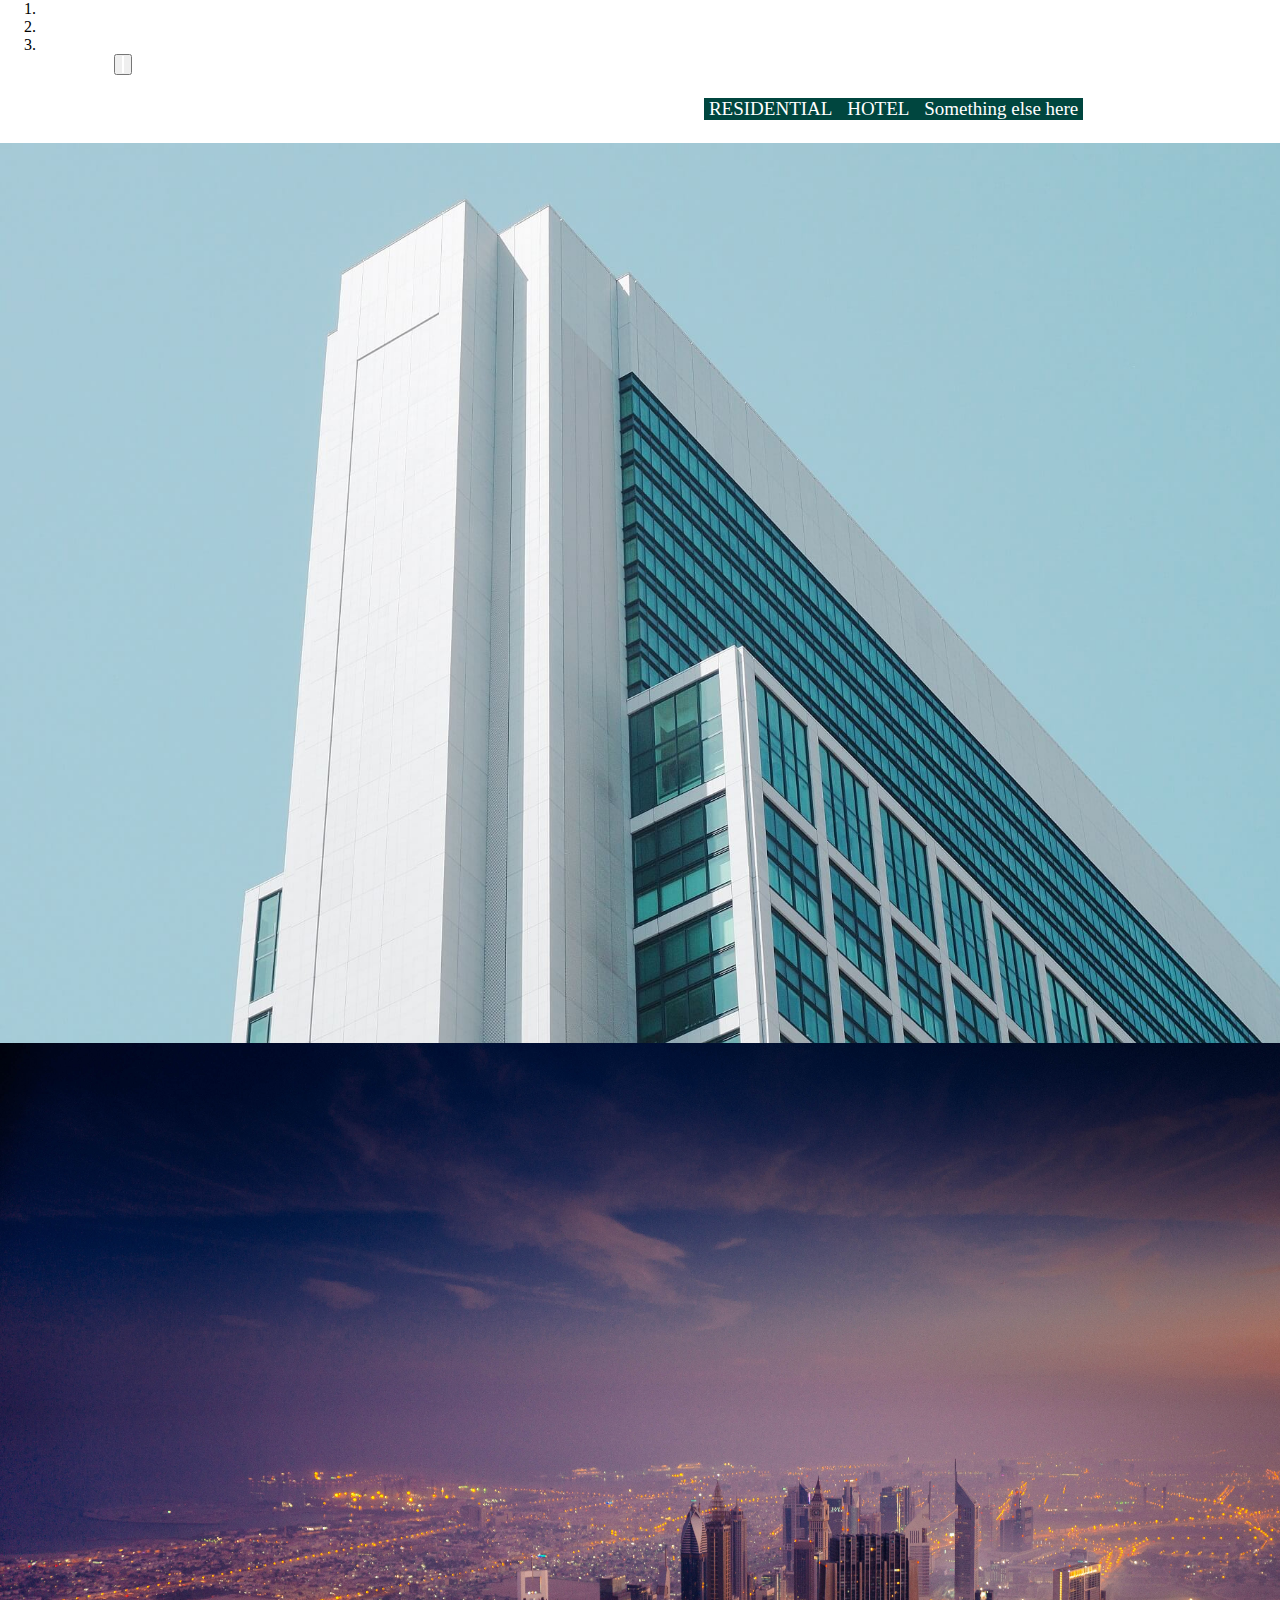
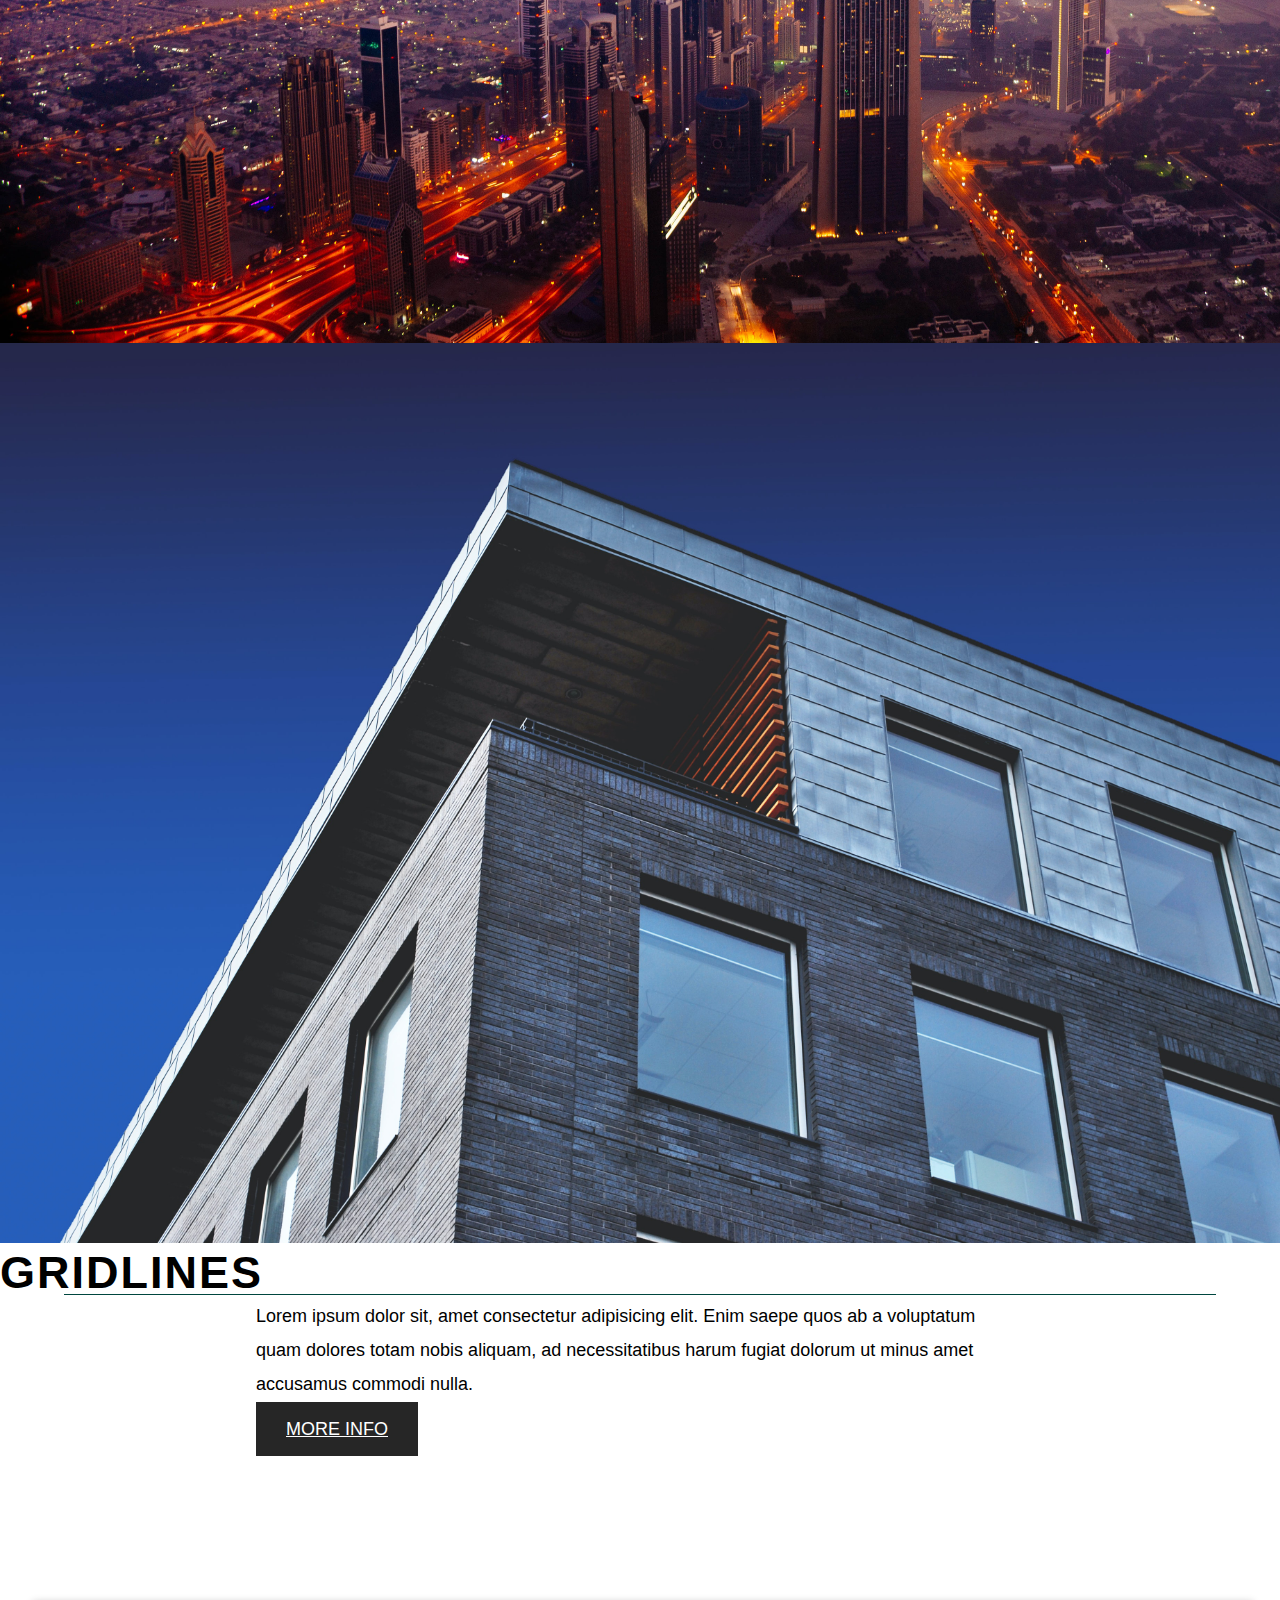
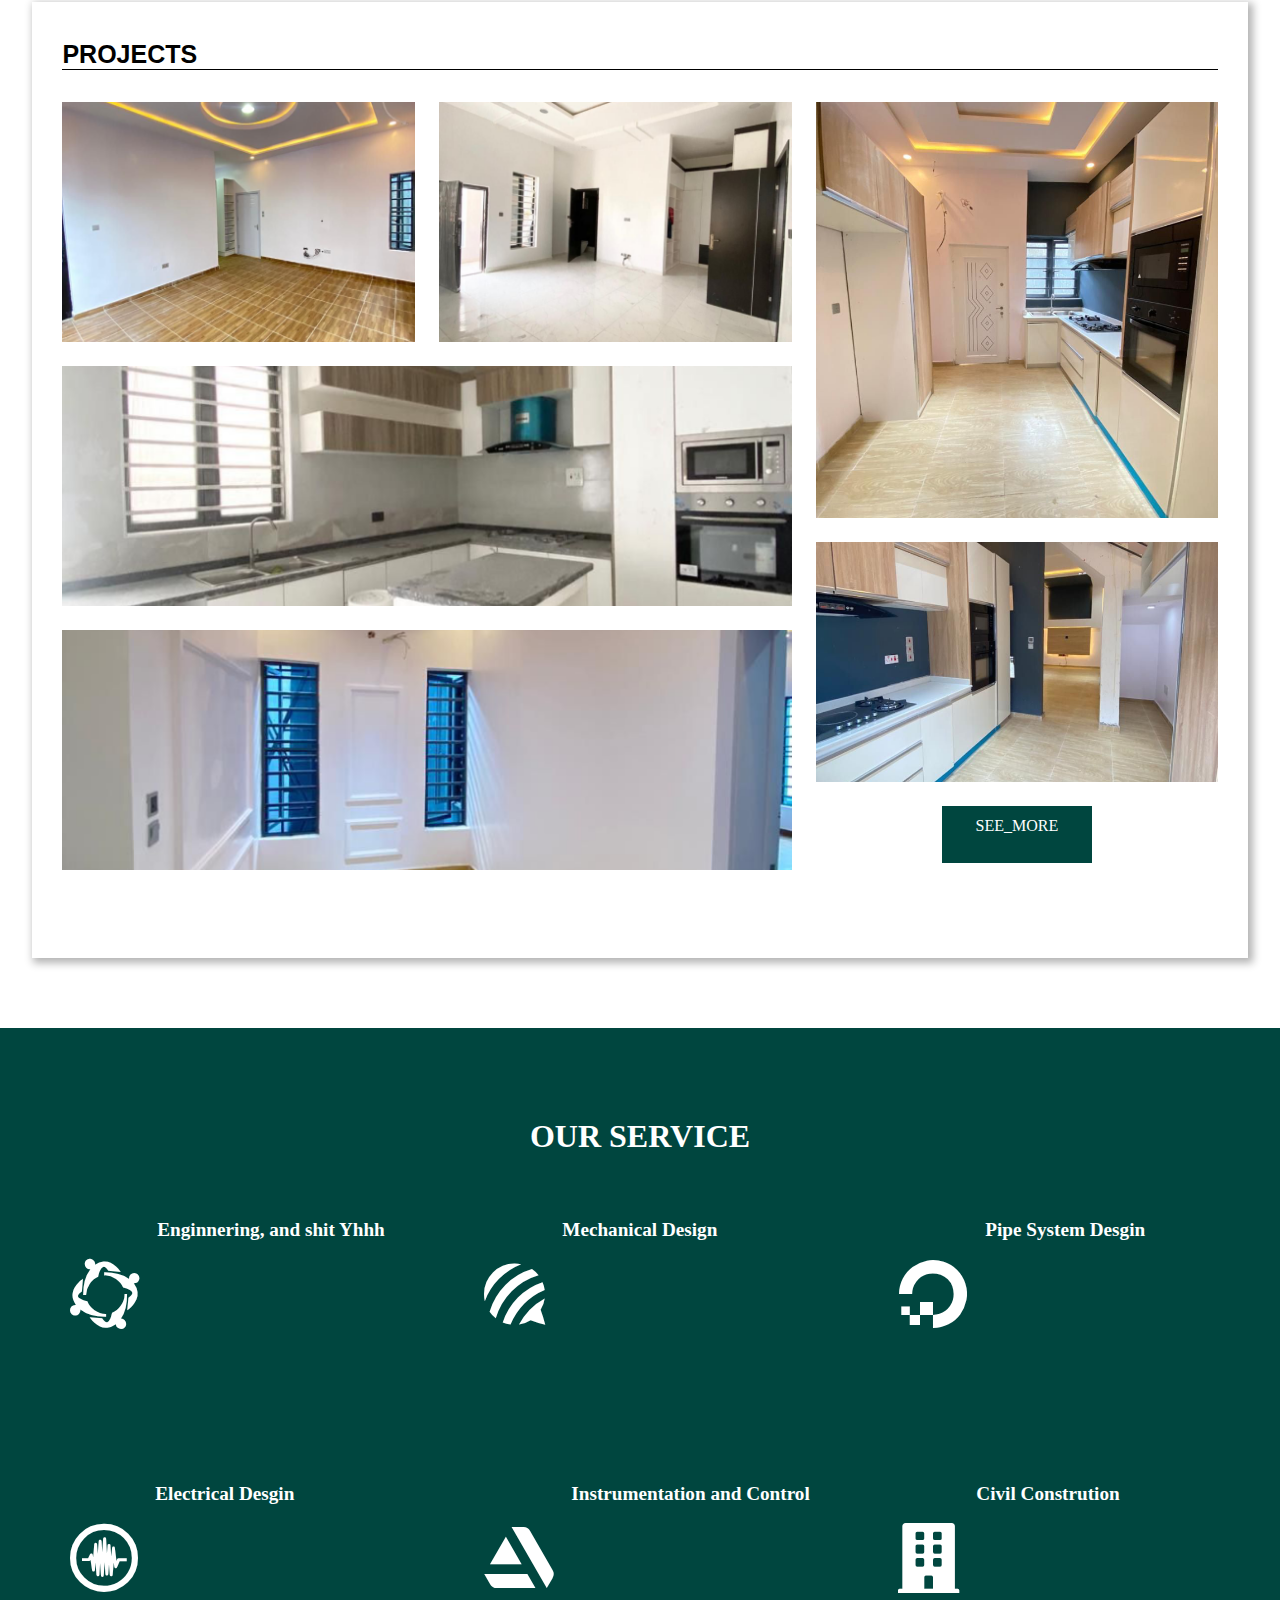
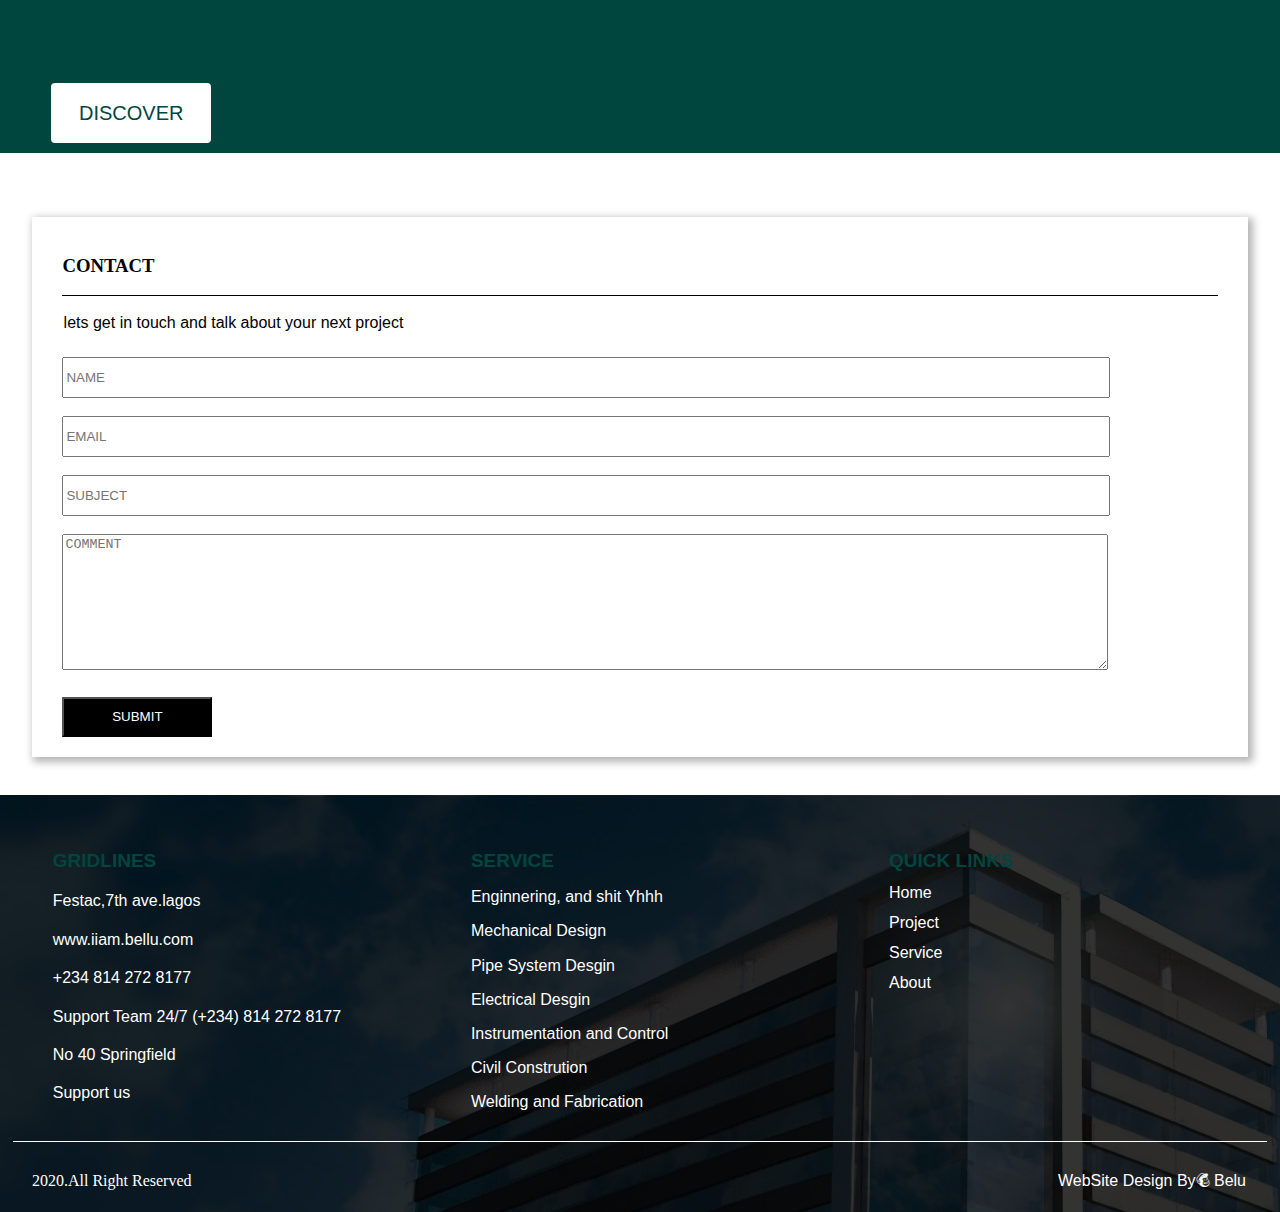
==== commit e8277f93: "Update index.html" ====
--- a/index.html
+++ b/index.html
@@ -342,7 +342,7 @@
                     2020.All Right Reserved
                 </div>
                 <div class="designer ">
-                    <a href="mailto:iiam.bellu@gmail.com "> WebSite Design By<i class="fab fa-mailchimp "></i> Belu</a>
+                    <a href="https://belualchemy.netlify.app"> WebSite Design By<i class="fab fa-mailchimp "></i> Belu</a>
                 </div>
             </div>
         </div>
@@ -363,4 +363,4 @@
 <script src="./js/navbar.js "></script>
 
 
-</html>+</html>
